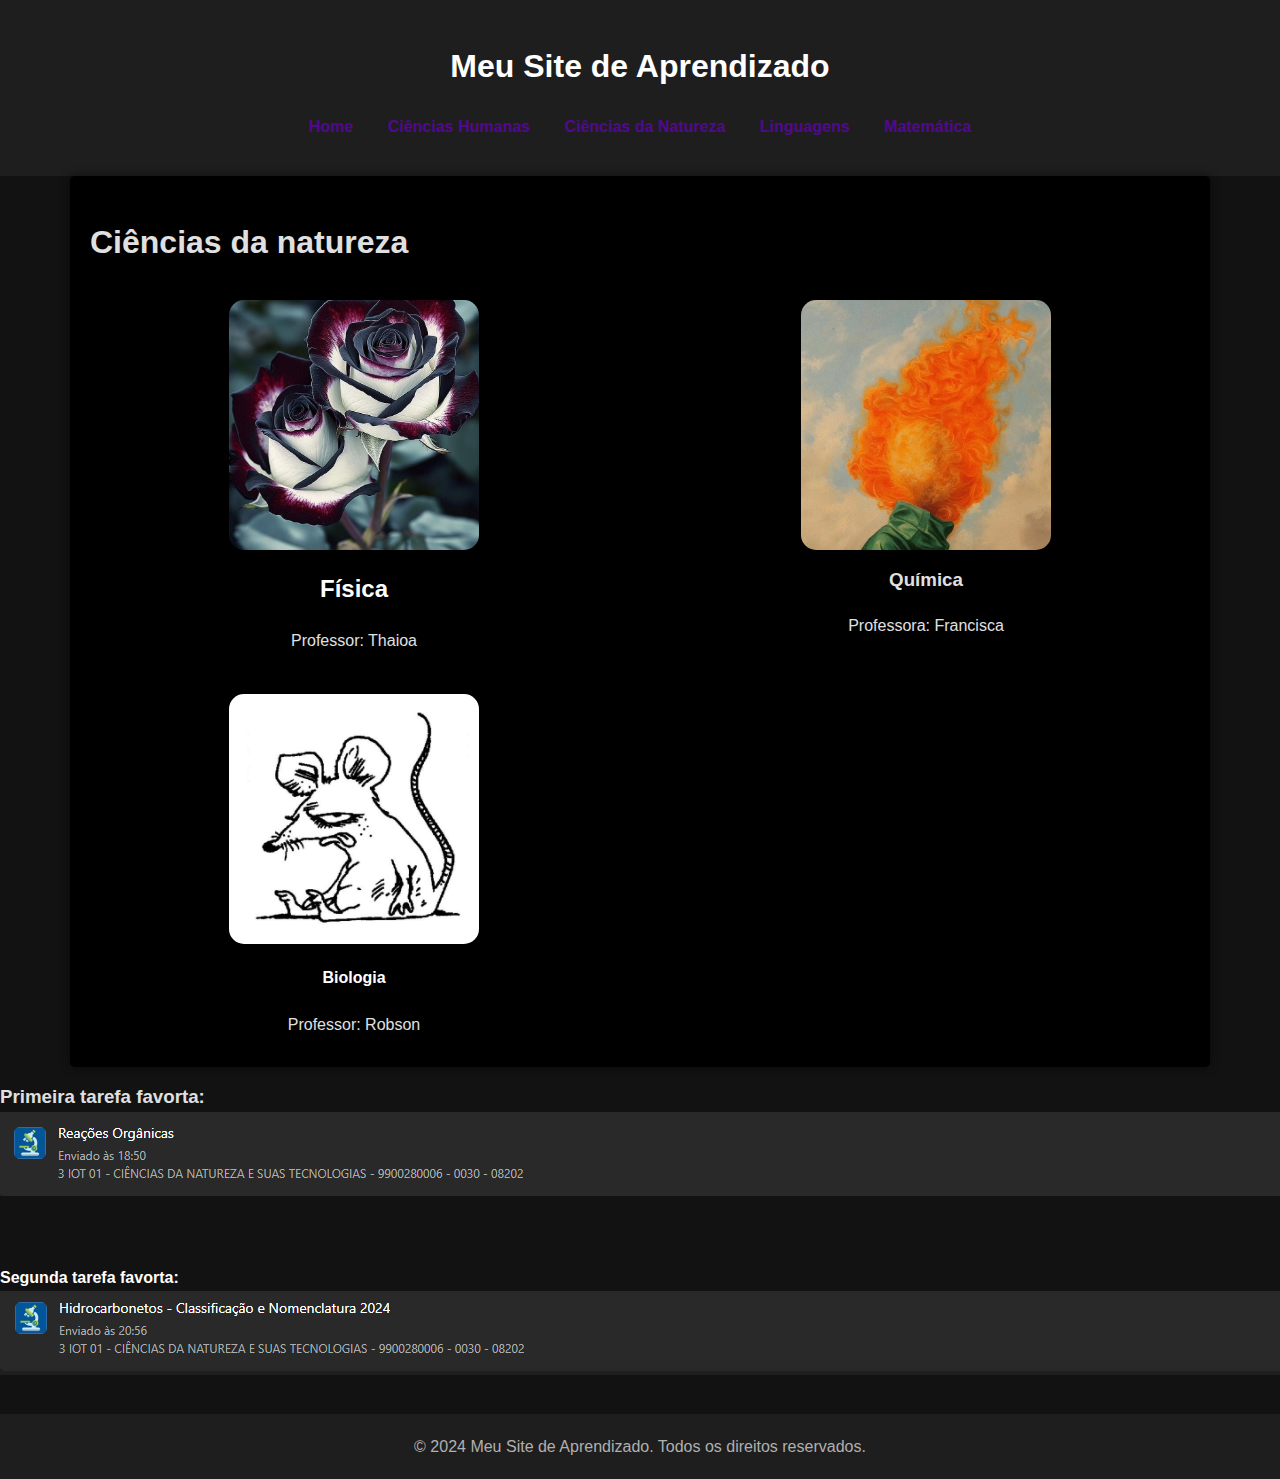
==== INTEGRADA.IOT/CNT.html @ 9e98318d "Add files via upload" ====
<!DOCTYPE html>
<html lang="pt-BR">
<head>
    <meta charset="UTF-8">
    <meta name="viewport" content="width=device-width, initial-scale=1.0">
    <title>Meu Site de Aprendizado</title>
    <style>
        body {
            font-family: Arial, sans-serif;
            line-height: 1.6;
            margin: 0;
            padding: 0;
            background-color: #121212; /* Fundo principal escuro */
            color: #e0e0e0; /* Texto claro para contraste */
        }

        header {
            background: #1e1e1e; /* Fundo do cabeçalho */
            color: #ffffff; /* Texto claro */
            padding: 20px 0;
            text-align: center;
        }

        nav ul {
            list-style: none;
            padding: 0;
        }

        nav ul li {
            display: inline;
            margin: 0 15px;
        }

        nav ul li a {
            color: #53098f; /* Azul suave */
            text-decoration: none;
            font-weight: bold;
        }

        nav ul li a:hover {
            text-decoration: underline;
        }

        main {
            padding: 20px;
            max-width: 1100px;
            margin: auto;
            background: #000000; /* Fundo escuro para contraste com o corpo */
            box-shadow: 0 0 10px rgba(0, 0, 0, 0.5);
            border-radius: 5px;
        }

        section {
            margin-bottom: 20px;
            padding: 15px;
            border: 1px solid #333; /* Bordas escuras */
            border-radius: 5px;
            background-color: #2a2a2a; /* Fundo ainda mais escuro para contraste */
        }

        h2, h3, h4, h5 {
            color: #ffffff; /* Azul claro para destaque dos títulos */
        }

        h3 {
            margin-top: 15px;
            color: #e0e0e0;
        }

        p {
            margin: 10px 0;
        }

        footer {
            text-align: center;
            padding: 10px 0;
            background: #1e1e1e;
            color: #b0b0b0; /* Cinza claro */
            position: relative;
            bottom: 0;
            width: 100%;
        }

        /* Estilo para as imagens */
        .task-image {
            width: 250px;
            height: 250px;
            border-radius: 15px;
            object-fit: cover;
            display: block;
            margin: 10px auto;
            box-sizing: border-box;
            box-shadow: 0 0 10px rgba(0, 0, 0, 0.5);
        }

        /* Estilo para o contêiner das imagens lado a lado */
        .images-container {
            display: flex;
            flex-wrap: wrap;
            justify-content: space-between;
            gap: 20px;
        }

        /* Para ajustar as colunas em telas menores */
        .image-box {
            width: 48%;
            text-align: center;
        }

        @media screen and (max-width: 768px) {
            .image-box {
                width: 100%;
            }
        }
    </style>
</head>
<body>

<header>
    <h1>Meu Site de Aprendizado</h1>
    <nav>
        <ul>
            <li><a href="#">Home</a></li>
            <li><a href="#">Ciências Humanas</a></li>
            <li><a href="#">Ciências da Natureza</a></li>
            <li><a href="#">Linguagens</a></li>
            <li><a href="#">Matemática</a></li>
        </ul>
    </nav>
</header>

<main>
    <h1>Ciências da natureza</h1>

    <!-- Contêiner para as imagens lado a lado -->
    <div class="images-container">
        <!-- Seção Física -->
        <div class="image-box">
            <img src="./INTEGRADA.IOT/FOTOS/fisica.jfif" alt="Sociologia" class="task-image">
            <h2>Física</h2>
            <p>Professor: Thaioa</p>
        </div>

        <!-- Seção Química -->
        <div class="image-box">
            <img src="./INTEGRADA.IOT/FOTOS/quimica.jfif" alt="Geografia" class="task-image">
            <h3>Química</h3>
            <p>Professora: Francisca</p>
        </div>

        <!-- Seção Biologia -->
        <div class="image-box">
            <img src="./INTEGRADA.IOT/FOTOS/biologia.jfif" alt="História" class="task-image">
            <h4>Biologia</h4>
            <p>Professor: Robson</p>
        </div>
    </div>
</main>
<div class="images-container">
    <h3>Primeira tarefa favorta: <img src="./INTEGRADA.IOT/FOTOS/aaa.PNG" alt="">
        <h4>Segunda tarefa favorta: <img src="./INTEGRADA.IOT/FOTOS/aaaaa.PNG" alt="">
        <p></p>
    </h3>

</div>


<footer>
    <p>&copy; 2024 Meu Site de Aprendizado. Todos os direitos reservados.</p>
</footer>

</body>
</html>
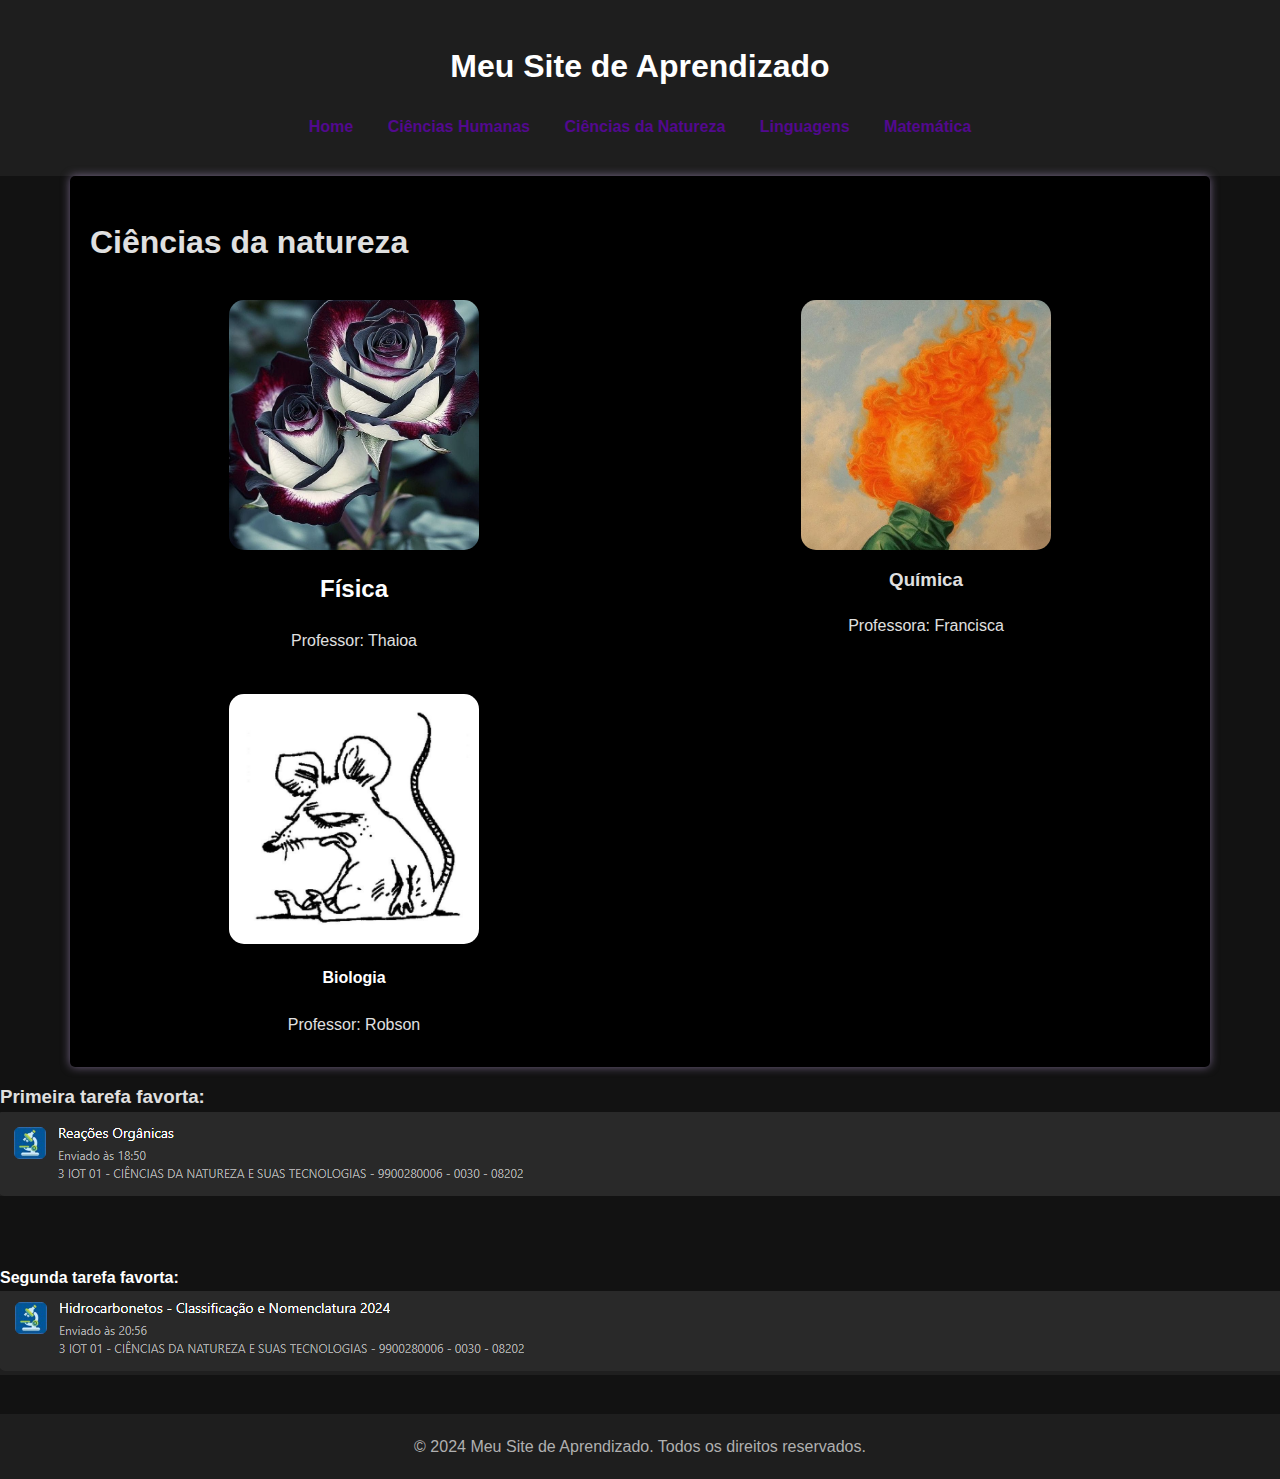
==== commit dc58428b: "mudar de cor" ====
--- a/INTEGRADA.IOT/CNT.html
+++ b/INTEGRADA.IOT/CNT.html
@@ -46,7 +46,7 @@
             max-width: 1100px;
             margin: auto;
             background: #000000; /* Fundo escuro para contraste com o corpo */
-            box-shadow: 0 0 10px rgba(0, 0, 0, 0.5);
+            box-shadow: 0 0 10px rgba(211, 181, 245, 0.5);
             border-radius: 5px;
         }
 
